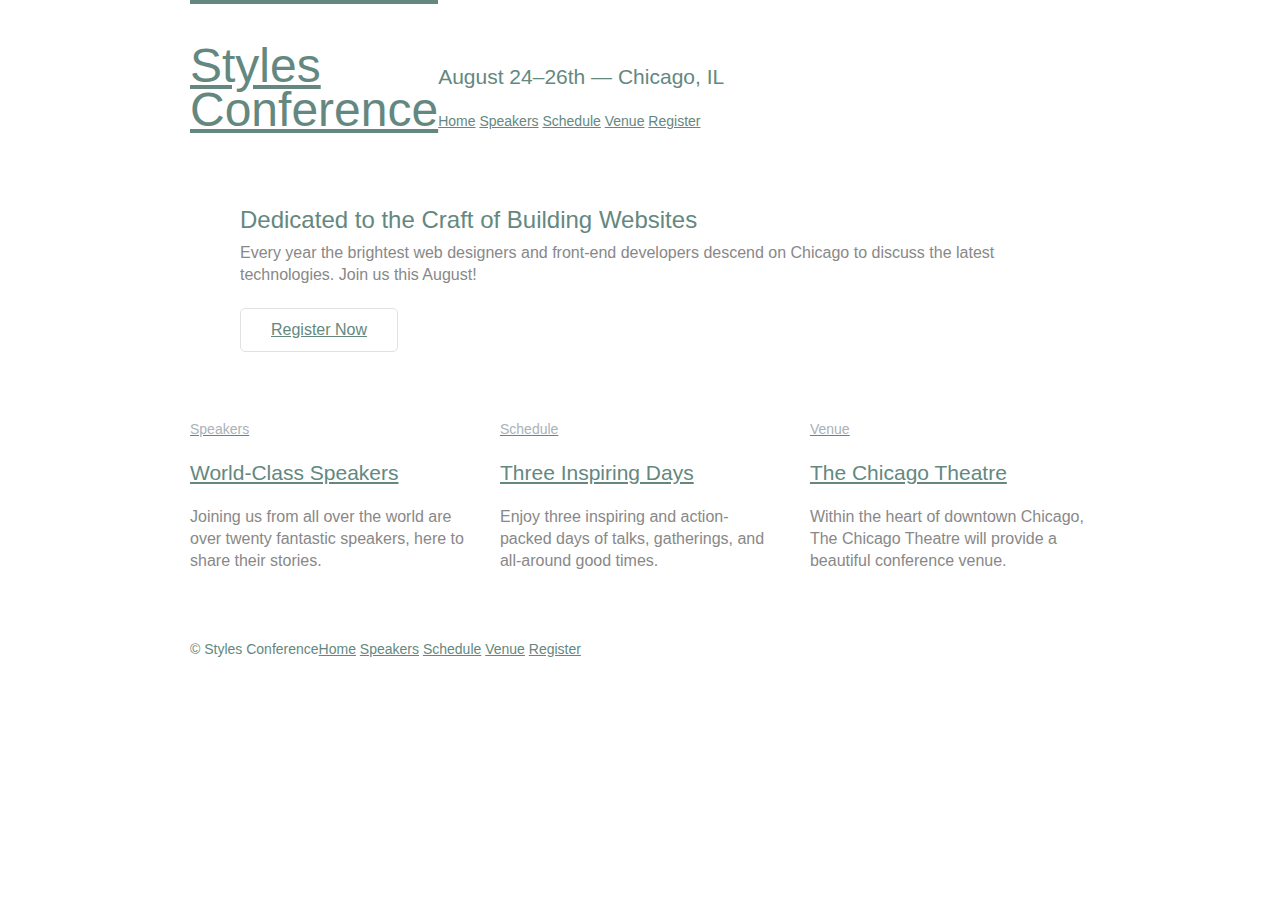
==== index.html @ 21150eaf "Add class elements, stye header and footer sections" ====
<!DOCTYPE html>
<html lang="en">
    <head>
        <meta charset="utc-8">
        <title>Styles Conference</title>
        <link rel="stylesheet" href="assets/stylesheets/main.css">
    </head>
    <body>

        <header class="container group">
            <h1 class="logo">
                <a href="index.html">Styles <br> Conference</a>
            </h1>
            <h3 class="tagline">August 24&ndash;26th &mdash; Chicago, IL</h3>
            <nav class="primary-nav">
                <a href="index.html">Home</a>
                <a href="speakers.html">Speakers</a>
                <a href="schedule.html">Schedule</a>
                <a href="venue.html">Venue</a>
                <a href="register.html">Register</a>
            </nav>
        </header>

        <section class="hero container">
            <h2>Dedicated to the Craft of Building Websites</h2>
            <p>Every year the brightest web designers and front-end developers descend on Chicago to discuss the latest technologies. Join us this August! </p>
            <a class="btn btn-alt" href="register.html">Register Now</a>
        </section>

        <section class="grid">

            <!-- Speakers -->

            <section class="col-1-3">
                <a href="speakers.html">
                    <h5>Speakers</h5>
                    <h3>World-Class Speakers</h3>
                </a>
                <p>Joining us from all over the world are over twenty fantastic speakers, here to share their stories.</p>
            </section><!--

                Schedule

            --><section class="col-1-3">
                <a href="schedule.html">
                    <h5>Schedule</h5>
                    <h3>Three Inspiring Days</h3>
                </a>
                <p>Enjoy three inspiring and action-packed days of talks, gatherings, and all-around good times.</p>
            </section><!--

                Venue

            --><section class="col-1-3">
                <a href="venue.html">
                    <h5>Venue</h5>
                    <h3>The Chicago Theatre</h3>
                </a>
                <p>Within the heart of downtown Chicago, The Chicago Theatre will provide a beautiful conference venue.</p>
            </section>
        </section>
        
        <footer class="primary-footer container group">
            <small>&copy; Styles Conference</small>
            <nav>
                <a href="index.html">Home</a>
                <a href="speakers.html">Speakers</a>
                <a href="schedule.html">Schedule</a>
                <a href="venue.html">Venue</a>
                <a href="register.html">Register</a>
            </nav>
        </footer>
    </body>
</html>
---- assets/stylesheets/main.css ----
/* http://meyerweb.com/eric/tools/css/reset/ 
   v2.0 | 20110126
   License: none (public domain)
*/

html, body, div, span, applet, object, iframe,
h1, h2, h3, h4, h5, h6, p, blockquote, pre,
a, abbr, acronym, address, big, cite, code,
del, dfn, em, img, ins, kbd, q, s, samp,
small, strike, strong, sub, sup, tt, var,
b, u, i, center,
dl, dt, dd, ol, ul, li,
fieldset, form, label, legend,
table, caption, tbody, tfoot, thead, tr, th, td,
article, aside, canvas, details, embed, 
figure, figcaption, footer, header, hgroup, 
menu, nav, output, ruby, section, summary,
time, mark, audio, video {
	margin: 0;
	padding: 0;
	border: 0;
	font-size: 100%;
	font: inherit;
	vertical-align: baseline;
}
/* HTML5 display-role reset for older browsers */
article, aside, details, figcaption, figure, 
footer, header, hgroup, menu, nav, section {
	display: block;
}
body {
	line-height: 1;
}
ol, ul {
	list-style: none;
}
blockquote, q {
	quotes: none;
}
blockquote:before, blockquote:after,
q:before, q:after {
	content: '';
	content: none;
}
table {
	border-collapse: collapse;
	border-spacing: 0;
}

/*
  ========================================
  Custom styles
  ========================================
*/

body {

	color: #888;
	font: 300 16px/22px "Open Sans", "Helvetica Neue", Helvetica, Arial, sans-serif;
}

h1, h2, h3, h4 {
	color: #648880;
}

h1 {
	font-size: 36px;
	line-height: 44px;
}

h2 {
	font-size: 24px;
	line-height: 44px;
}

h3 {
	font-size: 21px;
}

h4 {
	font-size: 18px;
}

h5 {
	color: #a9b2b9;
	font-size: 14px;
	font-weight: 400;
}

strong {
	font-weight: 400;
}

cite, em {
	font-style: italic;
}

/*
  ========================================
  Links
  ========================================
*/

a:hover {
	color: #a9b2b9;
}

a {
	color: #648880;
}

/*
  ========================================
  Grid
  ========================================
*/

*,
*:before,
*:after {
	-webkit-box-sizing: border-box;
	-moz-box-sizing: border-box;
	box-sizing: border-box;
}

.container,
.grid {
	margin: 0 auto;
	width: 960px;
}

.container {
	padding-left: 30px;
	padding-right: 30px
}

.col-1-3 {
	width: 33.33%;
}

.col-2-3 {
	width: 66.66%;
}

.col-1-3,
.col-2-3 {
	display: inline-block;
	vertical-align: top;
}

.grid,
.col-1-3,
.col-2-3 {
	padding-left: 15px;
	padding-right: 15px;
}

/*
  ========================================
  Clearfix
  ========================================
*/

.group:before,
.group:after {
	content: "";
	display: table;
}

.group:after {
	clear: both;
}

.group {
	clear: both;
	*zoom: 1;
}
/*
  ========================================
  Typography
  ========================================
*/

h1, h3, h4, h5, p {
	margin-bottom: 22px;
}

/*
  ========================================
  Buttons
  ========================================
*/

.btn {
	border-radius: 5px;
	display: inline-block;
	margin: 0;
}

.btn-alt {
	border: 1px solid #dfe2e5;
	padding: 10px 30px;
}

/*
  ========================================
  Home
  ========================================
*/

.hero {
	padding: 22px 80px 66px 80px;
}

/*
  ========================================
  Primary header
  ========================================
*/

.logo {
	border-top: 4px solid #648880;
	padding: 40px 0 22px 0;
	float: left;
	font-size: 48px;
	line-height: 44px;
}

.tagline {
	margin: 66px 0 22px 0;
}

.primary-nav {
	font-size: 14px;
	font-weight: 400;
}

/*
  ========================================
  Primary footer
  ========================================
*/

.primary-footer small {
	float: left;
	font-weight: 400;
}

.primary-footer {
	color: #648880;
	font-size: 14px;
	padding-bottom: 44px;
	padding-top: 44px;
}
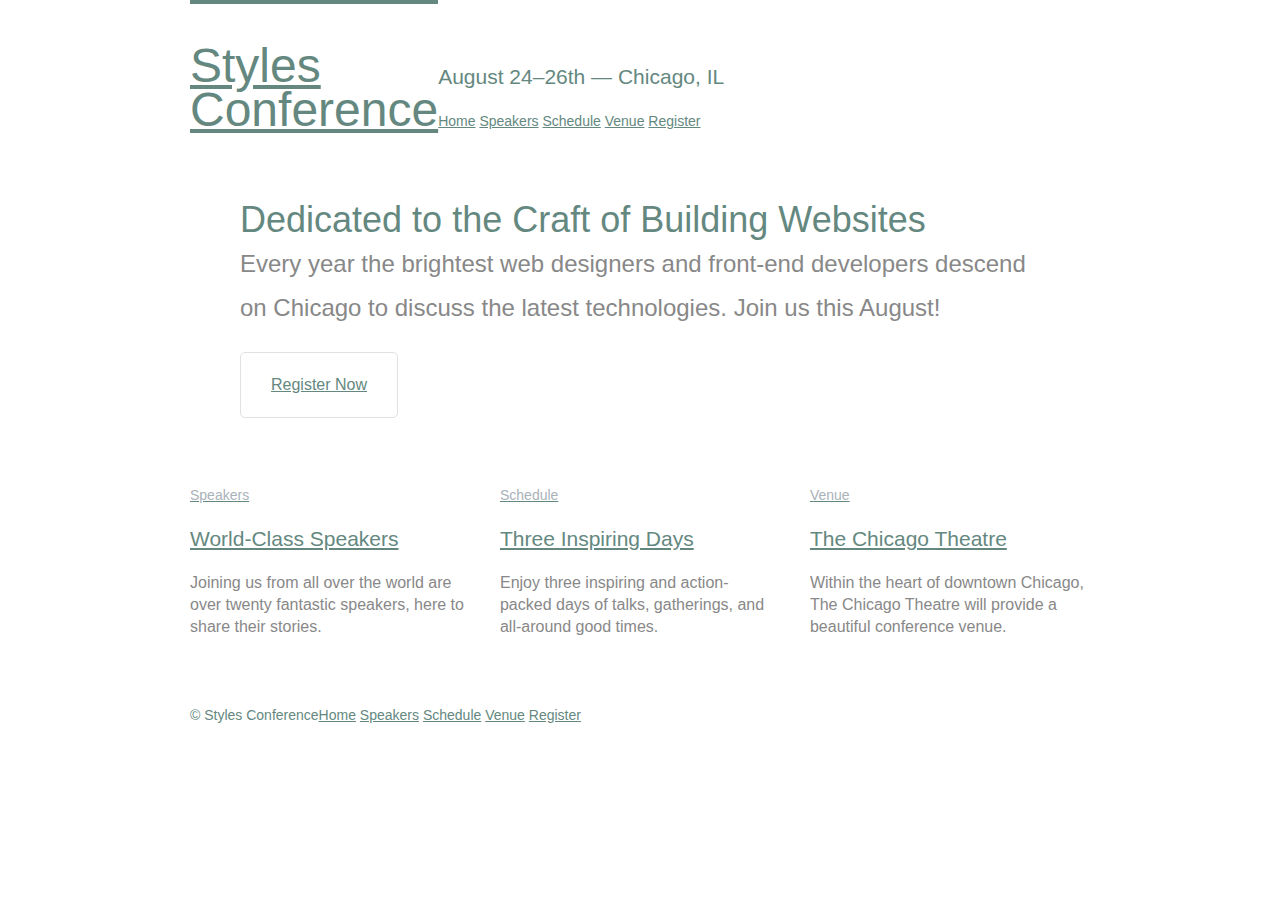
==== commit 03ca7a70: "Fix hover color of teaser column links" ====
--- a/index.html
+++ b/index.html
@@ -31,7 +31,7 @@
 
             <!-- Speakers -->
 
-            <section class="col-1-3">
+            <section class="teaser col-1-3">
                 <a href="speakers.html">
                     <h5>Speakers</h5>
                     <h3>World-Class Speakers</h3>
@@ -41,7 +41,7 @@
 
                 Schedule
 
-            --><section class="col-1-3">
+            --><section class="teaser col-1-3">
                 <a href="schedule.html">
                     <h5>Schedule</h5>
                     <h3>Three Inspiring Days</h3>
@@ -51,7 +51,7 @@
 
                 Venue
 
-            --><section class="col-1-3">
+            --><section class="teaser col-1-3">
                 <a href="venue.html">
                     <h5>Venue</h5>
                     <h3>The Chicago Theatre</h3>
--- a/assets/stylesheets/main.css
+++ b/assets/stylesheets/main.css
@@ -155,6 +155,10 @@
 	padding-right: 15px;
 }
 
+.teaser a:hover h3 {
+	color: #a9b2b9;
+}
+
 /*
   ========================================
   Clearfix
@@ -209,7 +213,16 @@
 */
 
 .hero {
+	line-height: 44px;
 	padding: 22px 80px 66px 80px;
+}
+
+.hero h2 {
+	font-size: 36px;
+}
+
+.hero p {
+	font-size: 24px;
 }
 
 /*
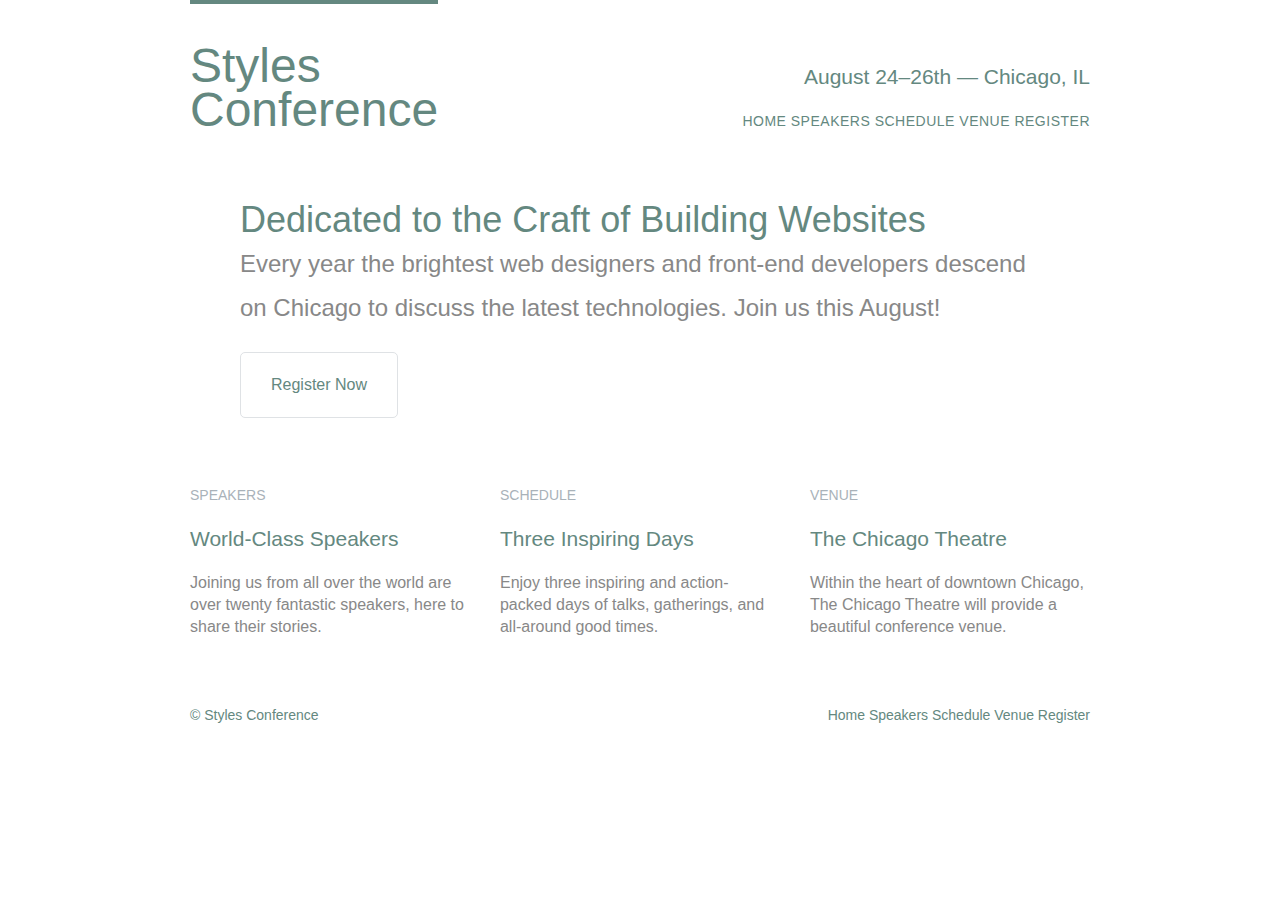
==== commit 9515e341: "Align header and footer nav bars to right" ====
--- a/index.html
+++ b/index.html
@@ -12,7 +12,7 @@
                 <a href="index.html">Styles <br> Conference</a>
             </h1>
             <h3 class="tagline">August 24&ndash;26th &mdash; Chicago, IL</h3>
-            <nav class="primary-nav">
+            <nav class="nav primary-nav">
                 <a href="index.html">Home</a>
                 <a href="speakers.html">Speakers</a>
                 <a href="schedule.html">Schedule</a>
@@ -62,7 +62,7 @@
         
         <footer class="primary-footer container group">
             <small>&copy; Styles Conference</small>
-            <nav>
+            <nav class="nav">
                 <a href="index.html">Home</a>
                 <a href="speakers.html">Speakers</a>
                 <a href="schedule.html">Schedule</a>
--- a/assets/stylesheets/main.css
+++ b/assets/stylesheets/main.css
@@ -85,6 +85,7 @@
 	color: #a9b2b9;
 	font-size: 14px;
 	font-weight: 400;
+	text-transform: uppercase;
 }
 
 strong {
@@ -107,6 +108,11 @@
 
 a {
 	color: #648880;
+	text-decoration: none;
+}
+
+p a {
+	border-bottom: 1px solid #dfe2e5;
 }
 
 /*
@@ -179,6 +185,7 @@
 	clear: both;
 	*zoom: 1;
 }
+
 /*
   ========================================
   Typography
@@ -241,11 +248,14 @@
 
 .tagline {
 	margin: 66px 0 22px 0;
+	text-align: right;
 }
 
 .primary-nav {
 	font-size: 14px;
 	font-weight: 400;
+	letter-spacing: .5px;
+	text-transform: uppercase;
 }
 
 /*
@@ -264,4 +274,14 @@
 	font-size: 14px;
 	padding-bottom: 44px;
 	padding-top: 44px;
+}
+
+/*
+  ========================================
+  Navigation
+  ========================================
+*/
+
+.nav {
+	text-align: right;
 }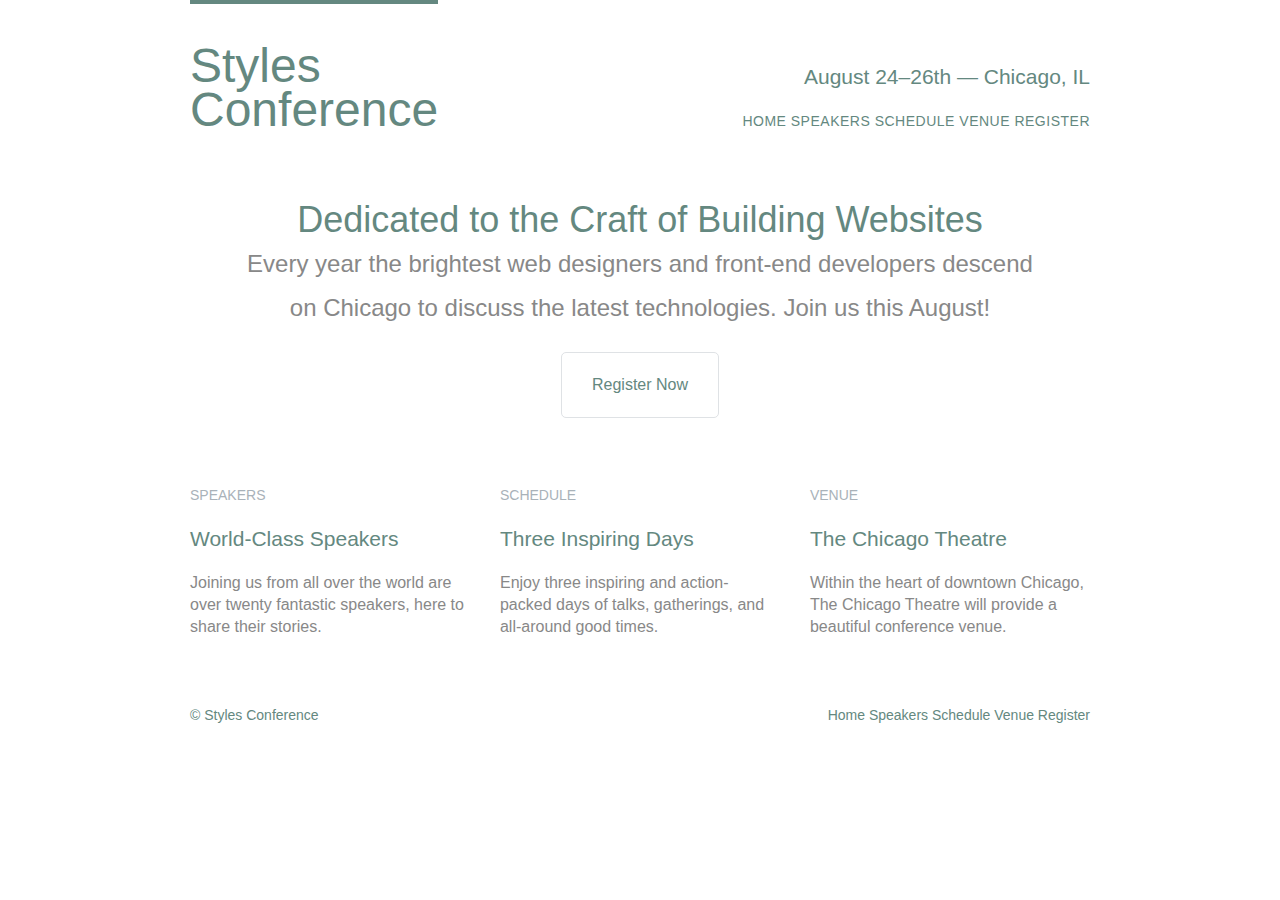
==== commit eddd3564: "Link and add new primary font to web pages" ====
--- a/index.html
+++ b/index.html
@@ -4,6 +4,8 @@
         <meta charset="utc-8">
         <title>Styles Conference</title>
         <link rel="stylesheet" href="assets/stylesheets/main.css">
+        <link rel="stylesheet"
+        href="https://fonts.googleapis.com/css?family=Lato:100,300,400">
     </head>
     <body>
 
--- a/assets/stylesheets/main.css
+++ b/assets/stylesheets/main.css
@@ -222,6 +222,7 @@
 .hero {
 	line-height: 44px;
 	padding: 22px 80px 66px 80px;
+	text-align: center;
 }
 
 .hero h2 {
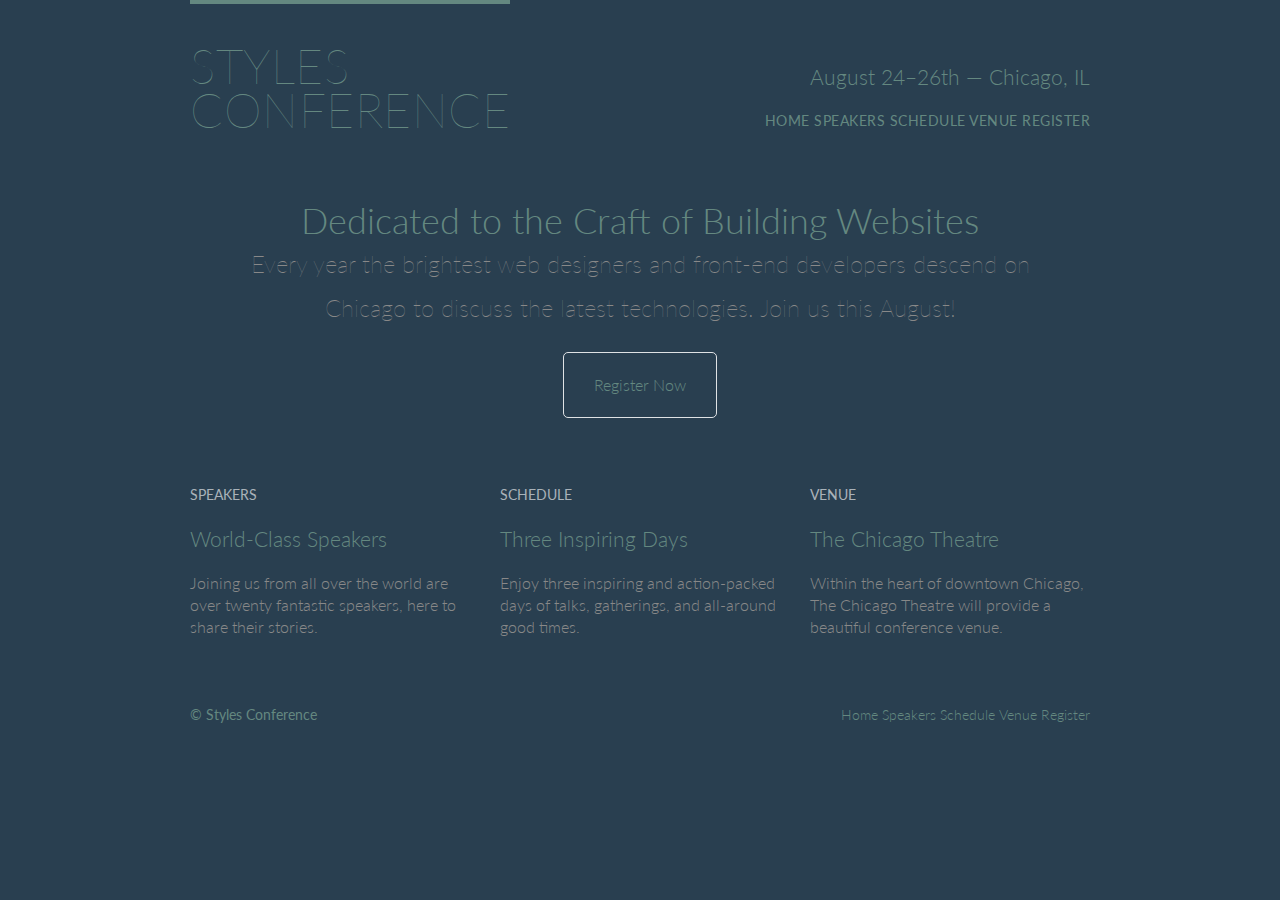
==== commit 33410d5d: "Add 'primary-header' to header tag" ====
--- a/index.html
+++ b/index.html
@@ -9,7 +9,7 @@
     </head>
     <body>
 
-        <header class="container group">
+        <header class=" primary-header container group">
             <h1 class="logo">
                 <a href="index.html">Styles <br> Conference</a>
             </h1>
--- a/assets/stylesheets/main.css
+++ b/assets/stylesheets/main.css
@@ -54,9 +54,9 @@
 */
 
 body {
-
+	background: #293f50;
 	color: #888;
-	font: 300 16px/22px "Open Sans", "Helvetica Neue", Helvetica, Arial, sans-serif;
+	font: 300 16px/22px "Lato", "Open Sans", "Helvetica Neue", Helvetica, Arial, sans-serif;
 }
 
 h1, h2, h3, h4 {
@@ -231,6 +231,7 @@
 
 .hero p {
 	font-size: 24px;
+	font-weight: 100;
 }
 
 /*
@@ -244,7 +245,10 @@
 	padding: 40px 0 22px 0;
 	float: left;
 	font-size: 48px;
-	line-height: 44px;
+	font-weight: 100;
+	letter-spacing: .5px;
+	line-height: 44px;
+	text-transform: uppercase;
 }
 
 .tagline {
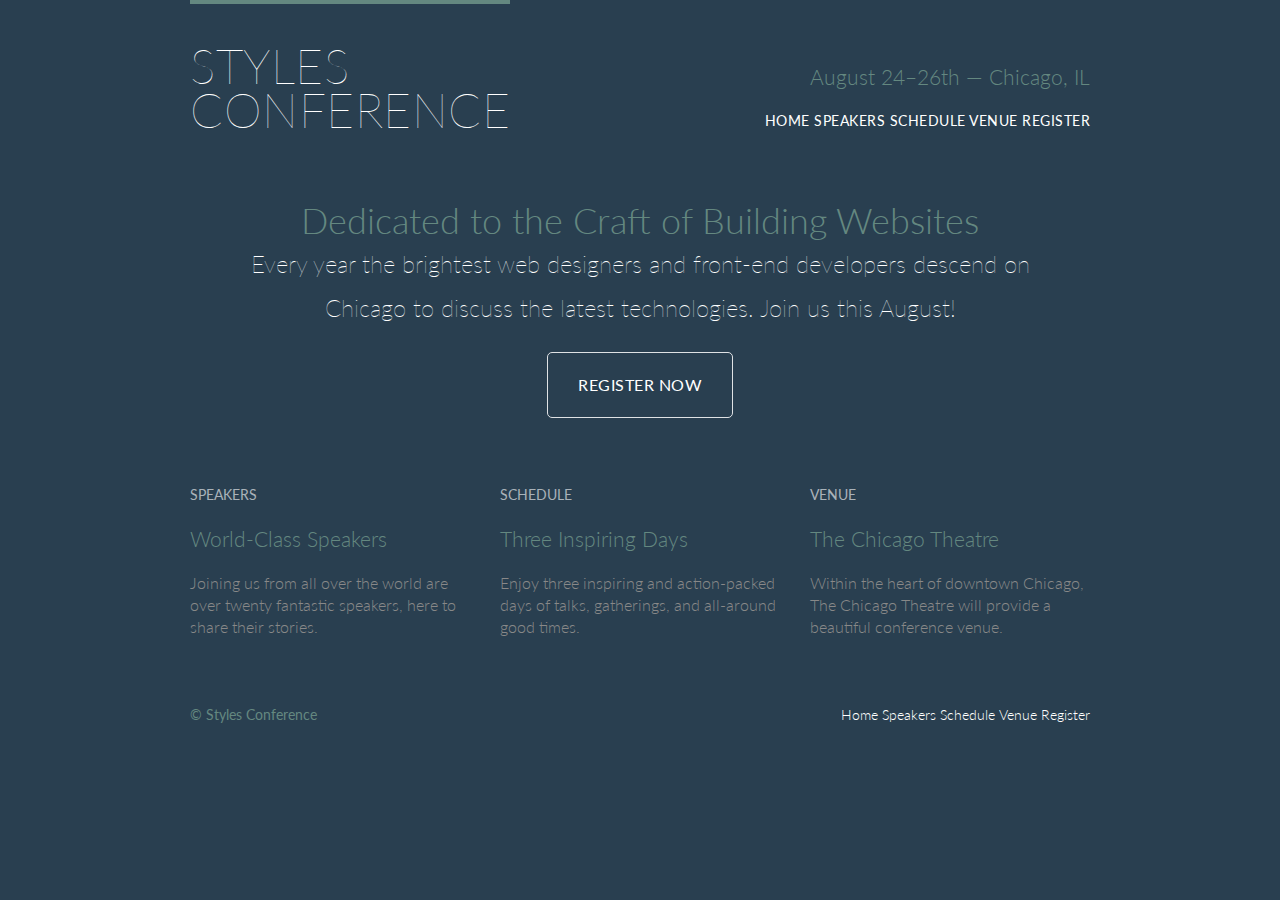
==== commit 49f98321: "Create row section for 3 columns" ====
--- a/index.html
+++ b/index.html
@@ -29,37 +29,39 @@
             <a class="btn btn-alt" href="register.html">Register Now</a>
         </section>
 
-        <section class="grid">
+        <section class="row">
+            <div class="grid">
 
-            <!-- Speakers -->
+                <!-- Speakers -->
 
-            <section class="teaser col-1-3">
-                <a href="speakers.html">
-                    <h5>Speakers</h5>
-                    <h3>World-Class Speakers</h3>
-                </a>
-                <p>Joining us from all over the world are over twenty fantastic speakers, here to share their stories.</p>
-            </section><!--
+                <section class="teaser col-1-3">
+                    <a href="speakers.html">
+                        <h5>Speakers</h5>
+                        <h3>World-Class Speakers</h3>
+                    </a>
+                    <p>Joining us from all over the world are over twenty fantastic speakers, here to share their stories.</p>
+                </section><!--
 
-                Schedule
+                    Schedule
 
-            --><section class="teaser col-1-3">
-                <a href="schedule.html">
-                    <h5>Schedule</h5>
-                    <h3>Three Inspiring Days</h3>
-                </a>
-                <p>Enjoy three inspiring and action-packed days of talks, gatherings, and all-around good times.</p>
-            </section><!--
+                --><section class="teaser col-1-3">
+                    <a href="schedule.html">
+                        <h5>Schedule</h5>
+                        <h3>Three Inspiring Days</h3>
+                    </a>
+                    <p>Enjoy three inspiring and action-packed days of talks, gatherings, and all-around good times.</p>
+                </section><!--
 
-                Venue
+                    Venue
 
-            --><section class="teaser col-1-3">
-                <a href="venue.html">
-                    <h5>Venue</h5>
-                    <h3>The Chicago Theatre</h3>
-                </a>
-                <p>Within the heart of downtown Chicago, The Chicago Theatre will provide a beautiful conference venue.</p>
-            </section>
+                --><section class="teaser col-1-3">
+                    <a href="venue.html">
+                        <h5>Venue</h5>
+                        <h3>The Chicago Theatre</h3>
+                    </a>
+                    <p>Within the heart of downtown Chicago, The Chicago Theatre will provide a beautiful conference venue.</p>
+                </section>
+            </div>
         </section>
         
         <footer class="primary-footer container group">
--- a/assets/stylesheets/main.css
+++ b/assets/stylesheets/main.css
@@ -115,6 +115,16 @@
 	border-bottom: 1px solid #dfe2e5;
 }
 
+.primary-header a,
+.primary-footer a {
+	color: #fff;
+}
+
+.primary-header a:hover,
+.primary-footer a:hover {
+	color: #648880;
+}
+
 /*
   ========================================
   Grid
@@ -204,8 +214,13 @@
 
 .btn {
 	border-radius: 5px;
+	color: #fff;
+	cursor: pointer;
 	display: inline-block;
+	font-weight: 400;
+	letter-spacing: .5px;
 	margin: 0;
+	text-transform: uppercase;
 }
 
 .btn-alt {
@@ -213,6 +228,10 @@
 	padding: 10px 30px;
 }
 
+.btn-alt:hover {
+	background: #fff;
+	color: #648880;
+}
 /*
   ========================================
   Home
@@ -220,6 +239,7 @@
 */
 
 .hero {
+	color: #fff;
 	line-height: 44px;
 	padding: 22px 80px 66px 80px;
 	text-align: center;
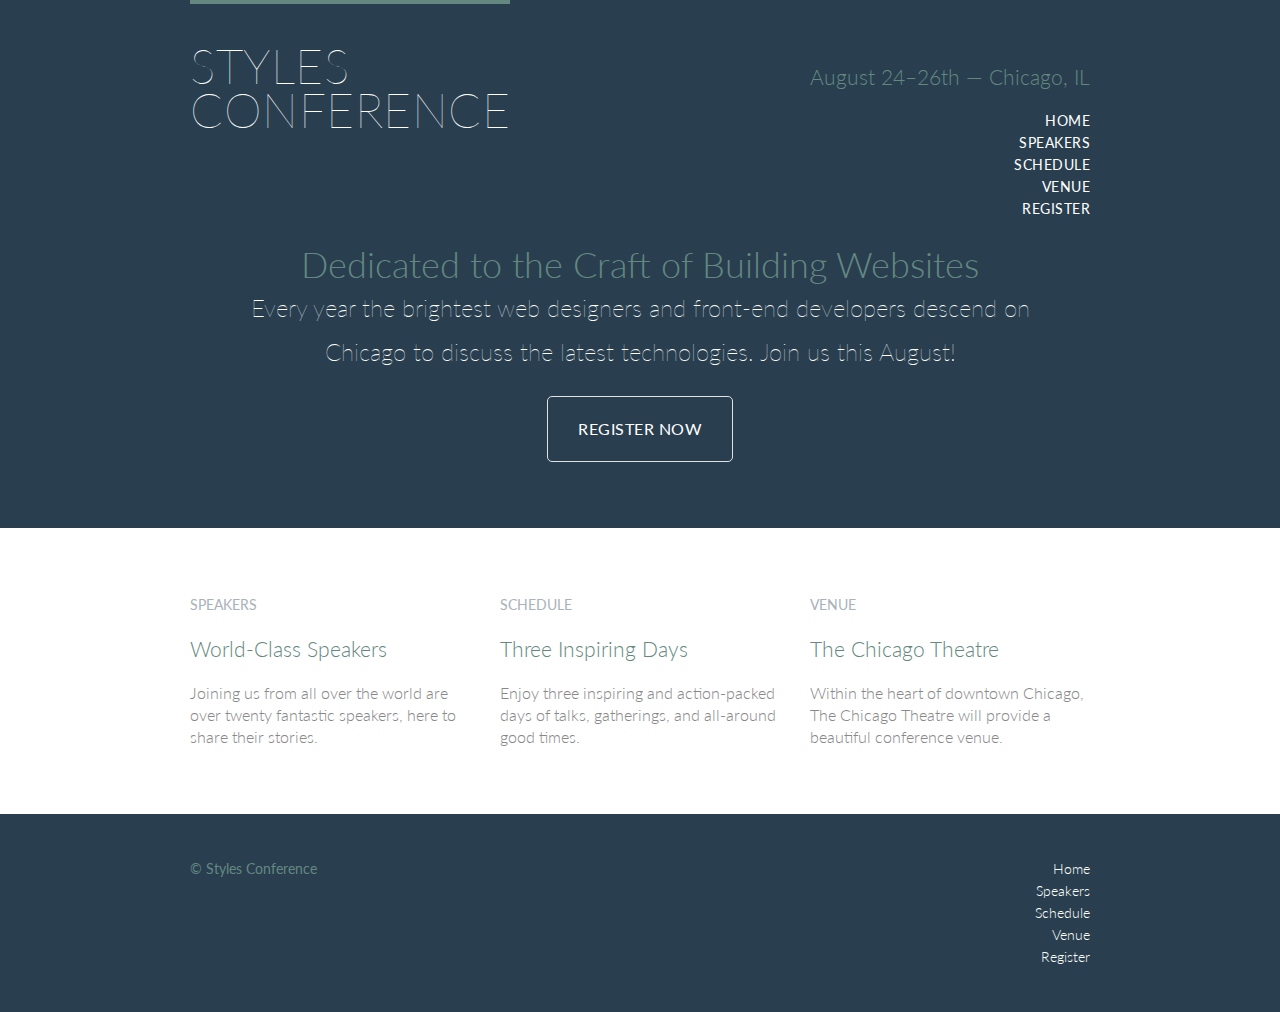
==== commit 4814b593: "Wrap nav bar with <ul> and <li> tags" ====
--- a/index.html
+++ b/index.html
@@ -15,11 +15,13 @@
             </h1>
             <h3 class="tagline">August 24&ndash;26th &mdash; Chicago, IL</h3>
             <nav class="nav primary-nav">
-                <a href="index.html">Home</a>
-                <a href="speakers.html">Speakers</a>
-                <a href="schedule.html">Schedule</a>
-                <a href="venue.html">Venue</a>
-                <a href="register.html">Register</a>
+                <ul>
+                    <li><a href="index.html">Home</a></li><!--
+                    --><li><a href="speakers.html">Speakers</a></li><!--
+                    --><li><a href="schedule.html">Schedule</a></li><!--
+                    --><li><a href="venue.html">Venue</a></li><!--
+                    --><li><a href="register.html">Register</a></li>
+                </ul>
             </nav>
         </header>
 
@@ -67,11 +69,13 @@
         <footer class="primary-footer container group">
             <small>&copy; Styles Conference</small>
             <nav class="nav">
-                <a href="index.html">Home</a>
-                <a href="speakers.html">Speakers</a>
-                <a href="schedule.html">Schedule</a>
-                <a href="venue.html">Venue</a>
-                <a href="register.html">Register</a>
+                <ul>
+                    <li><a href="index.html">Home</a></li><!--
+                    --><li><a href="speakers.html">Speakers</a></li><!--
+                    --><li><a href="schedule.html">Schedule</a></li><!--
+                    --><li><a href="venue.html">Venue</a></li><!--
+                    --><li><a href="register.html">Register</a></li>
+                </ul>
             </nav>
         </footer>
     </body>
--- a/assets/stylesheets/main.css
+++ b/assets/stylesheets/main.css
@@ -198,12 +198,53 @@
 
 /*
   ========================================
+  Rows
+  ========================================
+*/
+
+.row,
+.row-alt {
+	min-width: 960px;
+}
+
+.row {
+	background: #fff;
+	padding: 66px 0 44px 0;
+}
+
+.row-alt {
+	background: #cbe2c1;
+	background: -webkit-linear-gradient(to right, #a1d3b0, #f6f1d3);
+	background: -moz-linear-gradient(to right, #a1d3b0, #f6f1d3);
+	background: linear-gradient(to right, #a1d3b0, #f6f1d3);
+	padding: 44px 0 22px 0;
+}
+
+
+
+/*
+  ========================================
   Typography
   ========================================
 */
 
 h1, h3, h4, h5, p {
 	margin-bottom: 22px;
+}
+
+/*
+  ========================================
+  Leads
+  ========================================
+*/
+
+.lead {
+	text-align: center;
+}
+
+.lead p {
+	font-size: 21px;
+	line-height: 33px;
 }
 
 /*
@@ -232,6 +273,7 @@
 	background: #fff;
 	color: #648880;
 }
+
 /*
   ========================================
   Home
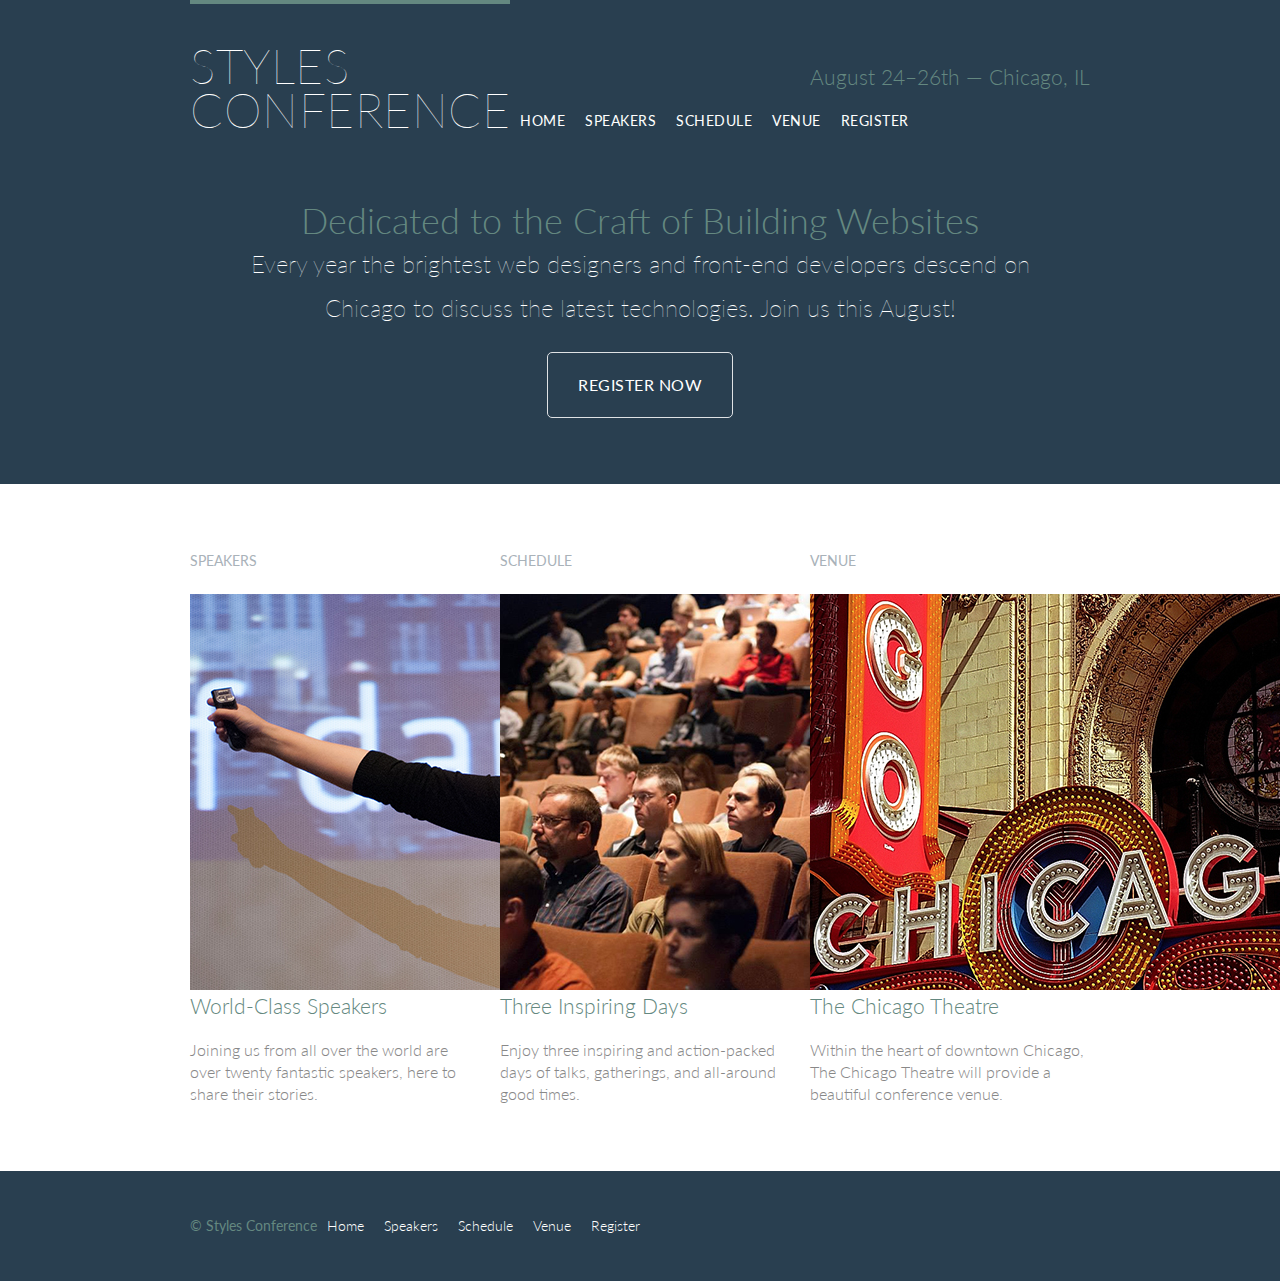
==== commit 0a79658f: "Add images to home page" ====
--- a/index.html
+++ b/index.html
@@ -37,8 +37,9 @@
                 <!-- Speakers -->
 
                 <section class="teaser col-1-3">
+                    <h5>Speakers</h5>
                     <a href="speakers.html">
-                        <h5>Speakers</h5>
+                        <img src="assets/images/home/speakers.jpg" alt="Professional Speaker">
                         <h3>World-Class Speakers</h3>
                     </a>
                     <p>Joining us from all over the world are over twenty fantastic speakers, here to share their stories.</p>
@@ -47,8 +48,9 @@
                     Schedule
 
                 --><section class="teaser col-1-3">
+                    <h5>Schedule</h5>
                     <a href="schedule.html">
-                        <h5>Schedule</h5>
+                        <img src="assets/images/home/schedule.jpg" alt="Schedule">
                         <h3>Three Inspiring Days</h3>
                     </a>
                     <p>Enjoy three inspiring and action-packed days of talks, gatherings, and all-around good times.</p>
@@ -57,8 +59,9 @@
                     Venue
 
                 --><section class="teaser col-1-3">
+                    <h5>Venue</h5>
                     <a href="venue.html">
-                        <h5>Venue</h5>
+                        <img src="assets/images/home/venue.jpg" alt="Venues">
                         <h3>The Chicago Theatre</h3>
                     </a>
                     <p>Within the heart of downtown Chicago, The Chicago Theatre will provide a beautiful conference venue.</p>
--- a/assets/stylesheets/main.css
+++ b/assets/stylesheets/main.css
@@ -349,6 +349,30 @@
   ========================================
 */
 
-.nav {
-	text-align: right;
+.nav li {
+	display: inline-block;
+	margin: 0 10px;
+	vertical-align: top;
+}
+
+.nav li:last-child {
+	margin-right: 0;
+}
+
+/*
+  ========================================
+  Speakers
+  ========================================
+*/
+
+.speaker-info {
+	border: 1px solid #dfe2e5;
+	border-radius: 5px;
+	margin-top: 88px;
+	padding: 22px 0;
+	text-align: center;
+}
+
+.speaker {
+	margin-bottom: 44px;
 }